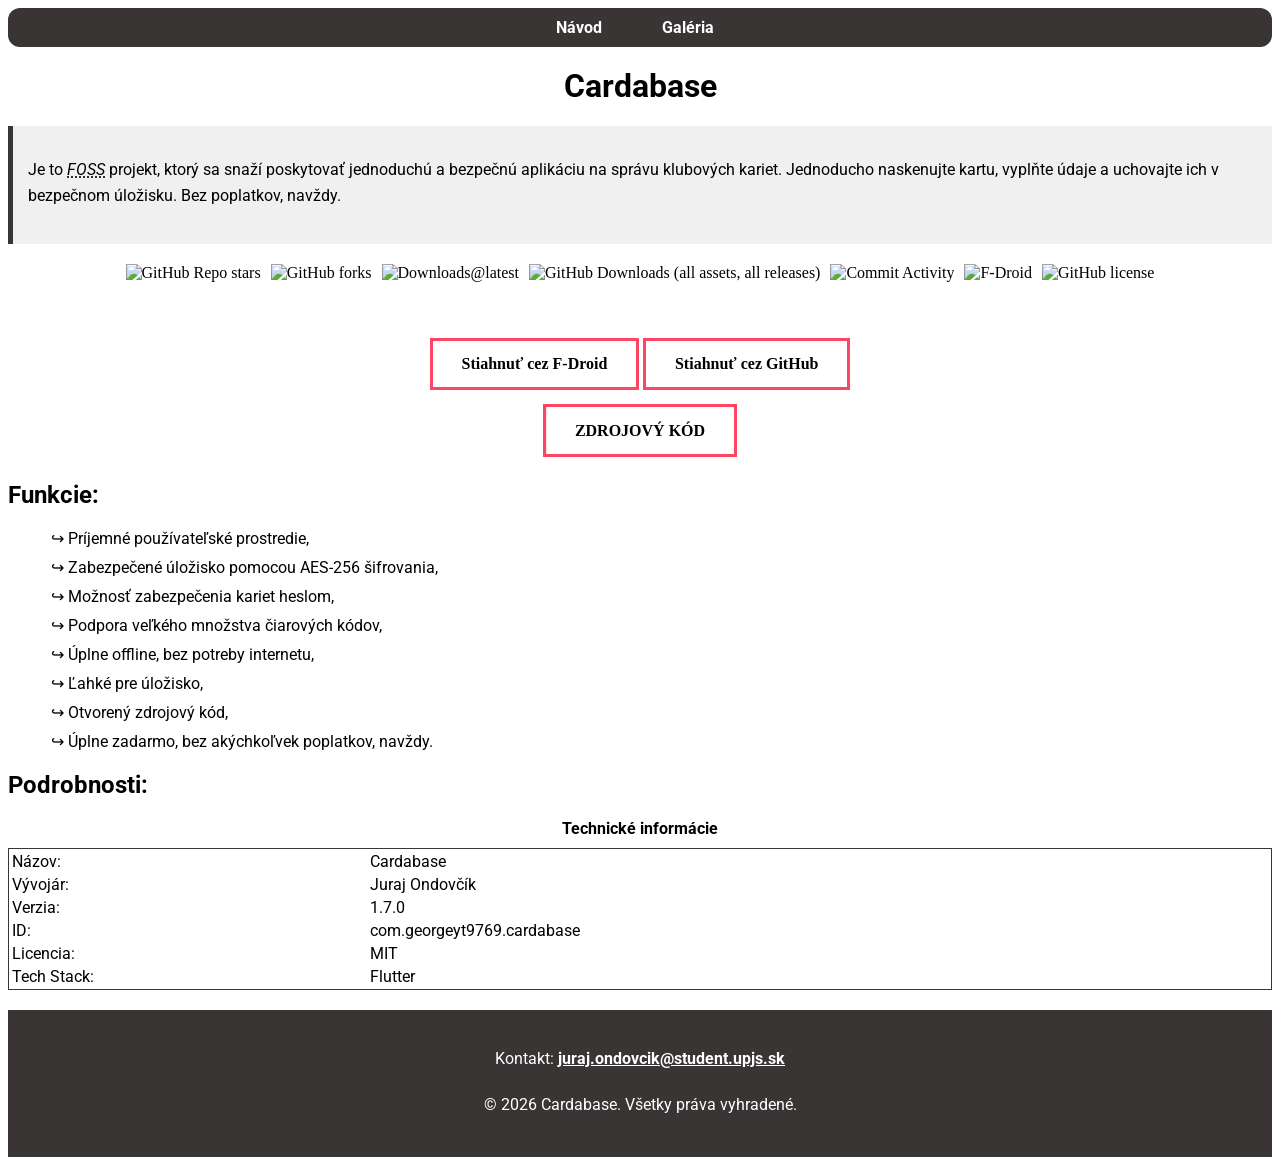
==== index.html @ 8eb95c7b "Add files via upload" ====
<!DOCTYPE html>
<html lang="sk" class="dark">
  <head>
    <meta charset="UTF-8">
    <meta name="viewport" content="width=device-width, initial-scale=1">
    <title>Cardabase</title>
    <meta name="author" content="Juraj Ondovčík">
    <link rel="stylesheet" href="style.css">
    <link rel="stylesheet" href="https://fonts.googleapis.com/css?family=Roboto">
  </head>
  <body>
    <header>
        <nav class="navbar">
            <div class="navbar_div">
                <a href="./manual/manual.html">Návod</a> <a href="./gallery/gallery.html">Galéria</a>
            </div>
        </nav>
    </header>
    <main>
        <h1>Cardabase</h1>
        <div class="definition_div">
            <p>Je to <dfn><abbr title="Free and open source software">FOSS</abbr></dfn> projekt, ktorý sa snaží poskytovať jednoduchú a bezpečnú aplikáciu na správu klubových kariet. Jednoducho naskenujte kartu, vyplňte údaje a uchovajte ich v bezpečnom úložisku. Bez poplatkov, navždy.</p>
        </div>
        <div class="gh_badges_div">
            <img alt="GitHub Repo stars" src="https://img.shields.io/github/stars/GeorgeYT9769/cardabase-app?style=for-the-badge&label=Stars">
            <img alt="GitHub forks" src="https://img.shields.io/github/forks/GeorgeYT9769/cardabase-app?style=for-the-badge&label=Forks">
            <img alt="Downloads@latest" src="https://img.shields.io/github/downloads/GeorgeYT9769/cardabase-app/latest/total?style=for-the-badge">
            <img alt="GitHub Downloads (all assets, all releases)" src="https://img.shields.io/github/downloads/GeorgeYT9769/cardabase-app/total?style=for-the-badge&label=All%20Downloads">
            <img alt="Commit Activity" src="https://img.shields.io/github/commit-activity/w/GeorgeYT9769/cardabase-app?style=for-the-badge">
            <img alt="F-Droid" src="https://img.shields.io/f-droid/v/com.georgeyt9769.cardabase?style=for-the-badge&label=F-Droid">
            <img alt="GitHub license" src="https://img.shields.io/github/license/GeorgeYT9769/cardabase-app?style=for-the-badge&label=License">
        </div>
        <br>
        <br>
        <div class="downloads">
            <span>
              <a href="https://f-droid.org/en/packages/com.georgeyt9769.cardabase/" target="_blank" class="btn">Stiahnuť cez F-Droid</a>
              <a href="https://github.com/GeorgeYT9769/cardabase-app/releases/latest" target="_blank" class="btn">Stiahnuť cez GitHub</a>            
            </span>
        </div>
        <div class="source_code">
            <span>
                <a href="https://github.com/GeorgeYT9769/cardabase-app" target="_blank" class="btn">ZDROJOVÝ KÓD</a>
            </span>
        </div>
        <section id="features">
            <h2>Funkcie:</h2>
            <ul>
                <li>Príjemné používateľské prostredie,</li>
                <li>Zabezpečené úložisko pomocou AES-256 šifrovania,</li>
                <li>Možnosť zabezpečenia kariet heslom,</li>
                <li>Podpora veľkého množstva čiarových kódov,</li>
                <li>Úplne offline, bez potreby internetu,</li>
                <li>Ľahké pre úložisko,</li>
                <li>Otvorený zdrojový kód,</li>
                <li>Úplne zadarmo, bez akýchkoľvek poplatkov, navždy.</li>
            </ul>
        </section>
        <section id="tech-info">
            <h2>Podrobnosti:</h2>
            <table>
                <caption>Technické informácie</caption>
                <tr>
                    <td>Názov:</td>
                    <td>Cardabase</td>
                </tr>
                <tr>
                    <td>Vývojár:</td>
                    <td>Juraj Ondovčík</td>
                </tr>
                <tr>
                    <td>Verzia:</td>
                    <td>1.7.0</td>
                </tr>
                <tr>
                    <td>ID:</td>
                    <td>com.georgeyt9769.cardabase</td>
                </tr>
                <tr>
                    <td>Licencia:</td>
                    <td>MIT</td>
                </tr>
                <tr>
                    <td>Tech Stack:</td>
                    <td>Flutter</td>
                </tr>
            </table>
        </section>
    </main>
    <footer>
        <p>Kontakt: <a href="mailto:juraj.ondovcik@student.upjs.sk">juraj.ondovcik@student.upjs.sk</a> </p>
        <p>© 2026 Cardabase. Všetky práva vyhradené.</p>
    </footer>
  </body>
</html>
---- style.css ----
.navbar {
    background-color: #3a3535;
    padding: 10px;
    backdrop-filter: blur(15px);
    border-radius: 12px;
    /*animation: anime 0.5s ease-in;*/
}

@keyframes anime {
    from {
        opacity: 0;
        transform: translateY(-40px);
    }
    to {
        opacity: 1;
        transform: translateY(0);
    }
}

.navbar a {
    color: white;
    text-decoration: none;
    margin-right: 10px;
    font-family: "Roboto", sans-serif;
    font-weight: bold;
}

.navbar a:hover {
    text-decoration: underline;
}

.navbar_div {
    display: flex;
    align-items: center;
    justify-content: center;
    gap: 50px;
}

h1 {
    font-family: "Roboto", sans-serif;
    text-align: center;
    margin-top: 20px;
}

h2 {
    font-family: "Roboto", sans-serif;
    margin-top: 20px;
}

p {
    font-family: "Roboto", sans-serif;
    line-height: 1.6;
    margin-bottom: 20px;
}

ul {
    font-family: "Roboto", sans-serif;
    margin-left: 20px;
    margin-bottom: 20px;
}

li {
    margin-bottom: 10px;
    font-family: "Roboto", sans-serif;
    list-style-type: "↪ ";
}

tr {
    font-family: "Roboto", sans-serif;
}

table {
    border: #3a3535 1px solid;
    width: 100%;
    margin-bottom: 20px;
}

th {
    background-color: #3a3535;
    color: white;
    padding: 10px;
    text-align: left;
    font-family: "Roboto", sans-serif;
}

caption {
    font-family: "Roboto", sans-serif;
    font-weight: bold;
    margin-bottom: 10px;
}

footer {
    text-align: center;
    padding: 20px;
    background-color: #3a3535;
    color: white;
    font-family: "Roboto", sans-serif;
}

footer a {
    color: white;
    text-decoration: underline;
    font-weight: bold;
    font-family: "Roboto", sans-serif;
}

.gh_badges_div {
    gap: 10px;
    margin-top: 20px;
    display: flex;
    flex-wrap: wrap;
    justify-content: center;
}

.definition_div {
    display: block;
    background-color: #f0f0f0;
    padding: 15px;
    border-left: 5px solid #3a3535;
    margin-bottom: 20px;
    font-family: "Roboto", sans-serif;
}

.downloads {
    text-align: center;
    margin-top: 20px;
}

.source_code {
    text-align: center;
    margin-top: 10px;
}

.btn {
 display: inline-block;
 padding: 0.9rem 1.8rem;
 font-size: 16px;
 font-weight: 700;
 color: rgb(0, 0, 0);
 border: 3px solid rgb(252, 70, 100);
 cursor: pointer;
 position: relative;
 background-color: transparent;
 text-decoration: none;
 overflow: hidden;
 z-index: 1;
 font-family: inherit;
}

.btn::before {
 content: "";
 position: absolute;
 left: 0;
 top: 0;
 width: 100%;
 height: 100%;
 background-color: rgb(252, 70, 100);
 transform: translateX(-100%);
 transition: all .3s;
 z-index: -1;
}

.btn:hover::before {
 transform: translateX(0);
}
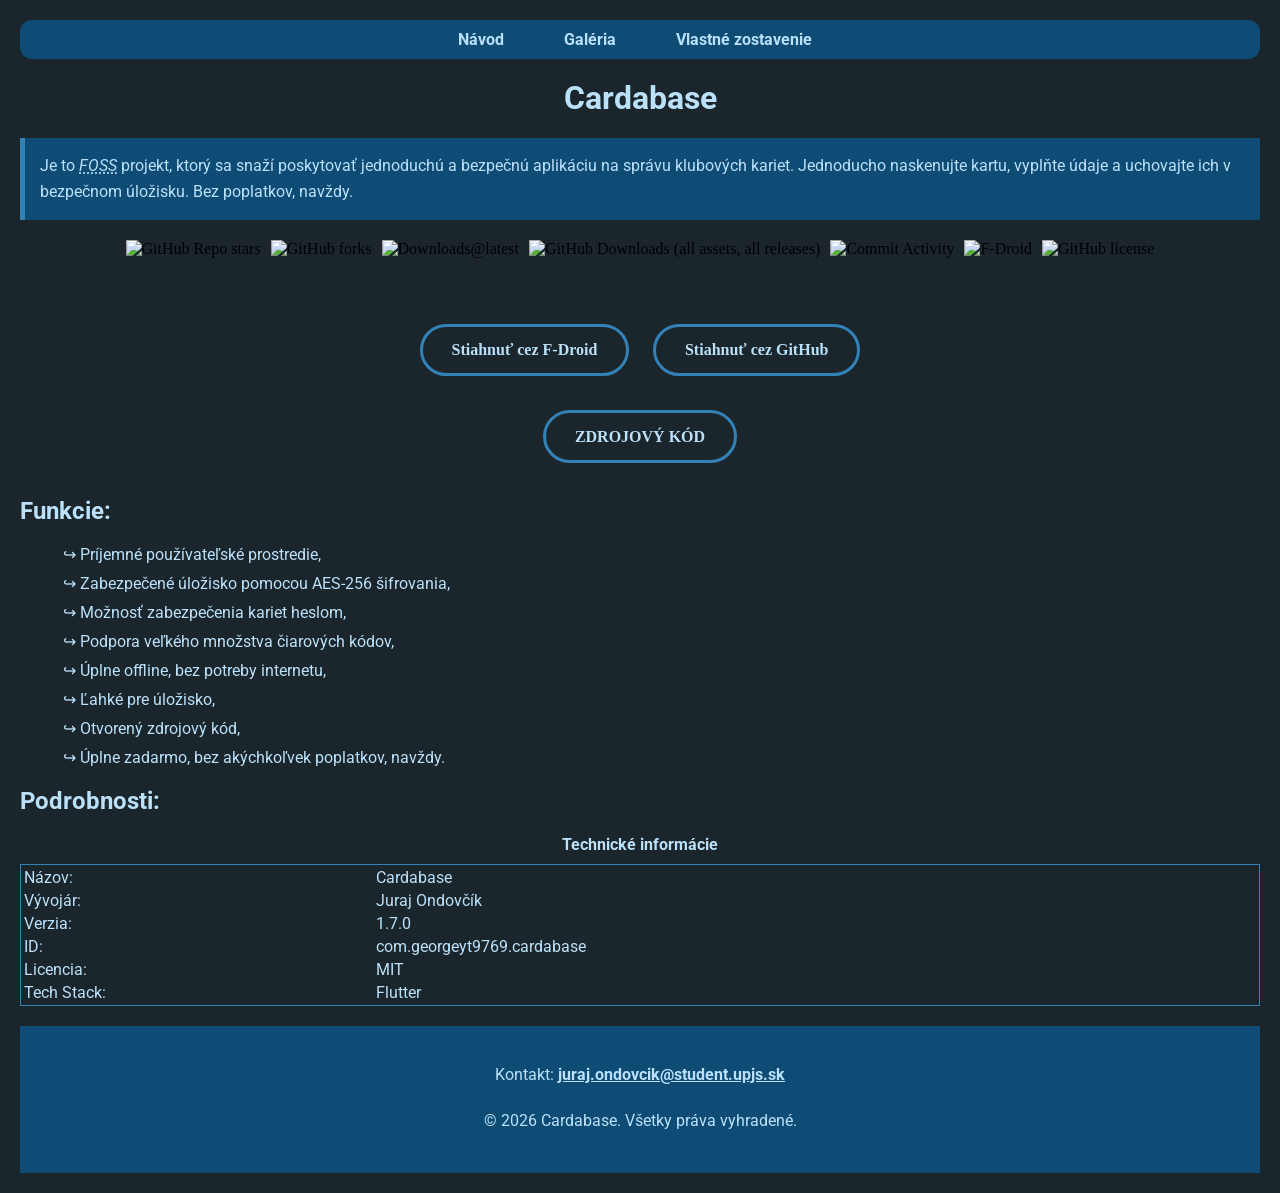
==== commit e2888bd8: "colors" ====
--- a/index.html
+++ b/index.html
@@ -12,7 +12,7 @@
     <header>
         <nav class="navbar">
             <div class="navbar_div">
-                <a href="./manual/manual.html">Návod</a> <a href="./gallery/gallery.html">Galéria</a>
+                <a href="./manual/manual.html">Návod</a> <a href="./gallery/gallery.html">Galéria</a> <a href="./self-build/self-build.html">Vlastné zostavenie</a>
             </div>
         </nav>
     </header>
@@ -33,10 +33,8 @@
         <br>
         <br>
         <div class="downloads">
-            <span>
-              <a href="https://f-droid.org/en/packages/com.georgeyt9769.cardabase/" target="_blank" class="btn">Stiahnuť cez F-Droid</a>
-              <a href="https://github.com/GeorgeYT9769/cardabase-app/releases/latest" target="_blank" class="btn">Stiahnuť cez GitHub</a>            
-            </span>
+            <a href="https://f-droid.org/en/packages/com.georgeyt9769.cardabase/" target="_blank" class="btn">Stiahnuť cez F-Droid</a>
+            <a href="https://github.com/GeorgeYT9769/cardabase-app/releases/latest" target="_blank" class="btn">Stiahnuť cez GitHub</a>            
         </div>
         <div class="source_code">
             <span>
--- a/style.css
+++ b/style.css
@@ -1,5 +1,16 @@
+/*
+    surface: 1B262C, //background
+    primary: 0F4C75, //shades
+    secondary: 3282B8, //buttons
+    tertiary: BBE1FA, //text
+*/
+body {
+    background-color: #1B262C;
+    margin: 20px;
+}
+
 .navbar {
-    background-color: #3a3535;
+    background-color: #0F4C75;
     padding: 10px;
     backdrop-filter: blur(15px);
     border-radius: 12px;
@@ -18,7 +29,7 @@
 }
 
 .navbar a {
-    color: white;
+    color: #BBE1FA;
     text-decoration: none;
     margin-right: 10px;
     font-family: "Roboto", sans-serif;
@@ -40,17 +51,20 @@
     font-family: "Roboto", sans-serif;
     text-align: center;
     margin-top: 20px;
+    color: #BBE1FA;
 }
 
 h2 {
     font-family: "Roboto", sans-serif;
     margin-top: 20px;
+    color: #BBE1FA;
 }
 
 p {
     font-family: "Roboto", sans-serif;
     line-height: 1.6;
     margin-bottom: 20px;
+    color: #BBE1FA;
 }
 
 ul {
@@ -62,22 +76,24 @@
 li {
     margin-bottom: 10px;
     font-family: "Roboto", sans-serif;
+    color: #BBE1FA;
     list-style-type: "↪ ";
 }
 
 tr {
     font-family: "Roboto", sans-serif;
+    color: #BBE1FA;
 }
 
 table {
-    border: #3a3535 1px solid;
+    border: #3282B8 1px solid;
     width: 100%;
     margin-bottom: 20px;
 }
 
 th {
-    background-color: #3a3535;
-    color: white;
+    background-color: #3282B8;
+    color: #BBE1FA;
     padding: 10px;
     text-align: left;
     font-family: "Roboto", sans-serif;
@@ -87,18 +103,18 @@
     font-family: "Roboto", sans-serif;
     font-weight: bold;
     margin-bottom: 10px;
+    color: #BBE1FA;
 }
 
 footer {
     text-align: center;
     padding: 20px;
-    background-color: #3a3535;
-    color: white;
+    background-color: #0F4C75;
     font-family: "Roboto", sans-serif;
 }
 
 footer a {
-    color: white;
+    color: #BBE1FA;
     text-decoration: underline;
     font-weight: bold;
     font-family: "Roboto", sans-serif;
@@ -114,11 +130,16 @@
 
 .definition_div {
     display: block;
-    background-color: #f0f0f0;
+    background-color: #0F4C75;
     padding: 15px;
-    border-left: 5px solid #3a3535;
+    border-left: 5px solid #3282B8;
     margin-bottom: 20px;
     font-family: "Roboto", sans-serif;
+}
+
+.definition_div p {
+    margin: 0;
+    color: #BBE1FA;
 }
 
 .downloads {
@@ -136,8 +157,10 @@
  padding: 0.9rem 1.8rem;
  font-size: 16px;
  font-weight: 700;
- color: rgb(0, 0, 0);
- border: 3px solid rgb(252, 70, 100);
+ color: #BBE1FA;
+ border: 3px solid #3282B8;
+ border-radius: 50px;
+ margin: 10px;
  cursor: pointer;
  position: relative;
  background-color: transparent;
@@ -154,7 +177,7 @@
  top: 0;
  width: 100%;
  height: 100%;
- background-color: rgb(252, 70, 100);
+ background-color: #3282B8;
  transform: translateX(-100%);
  transition: all .3s;
  z-index: -1;
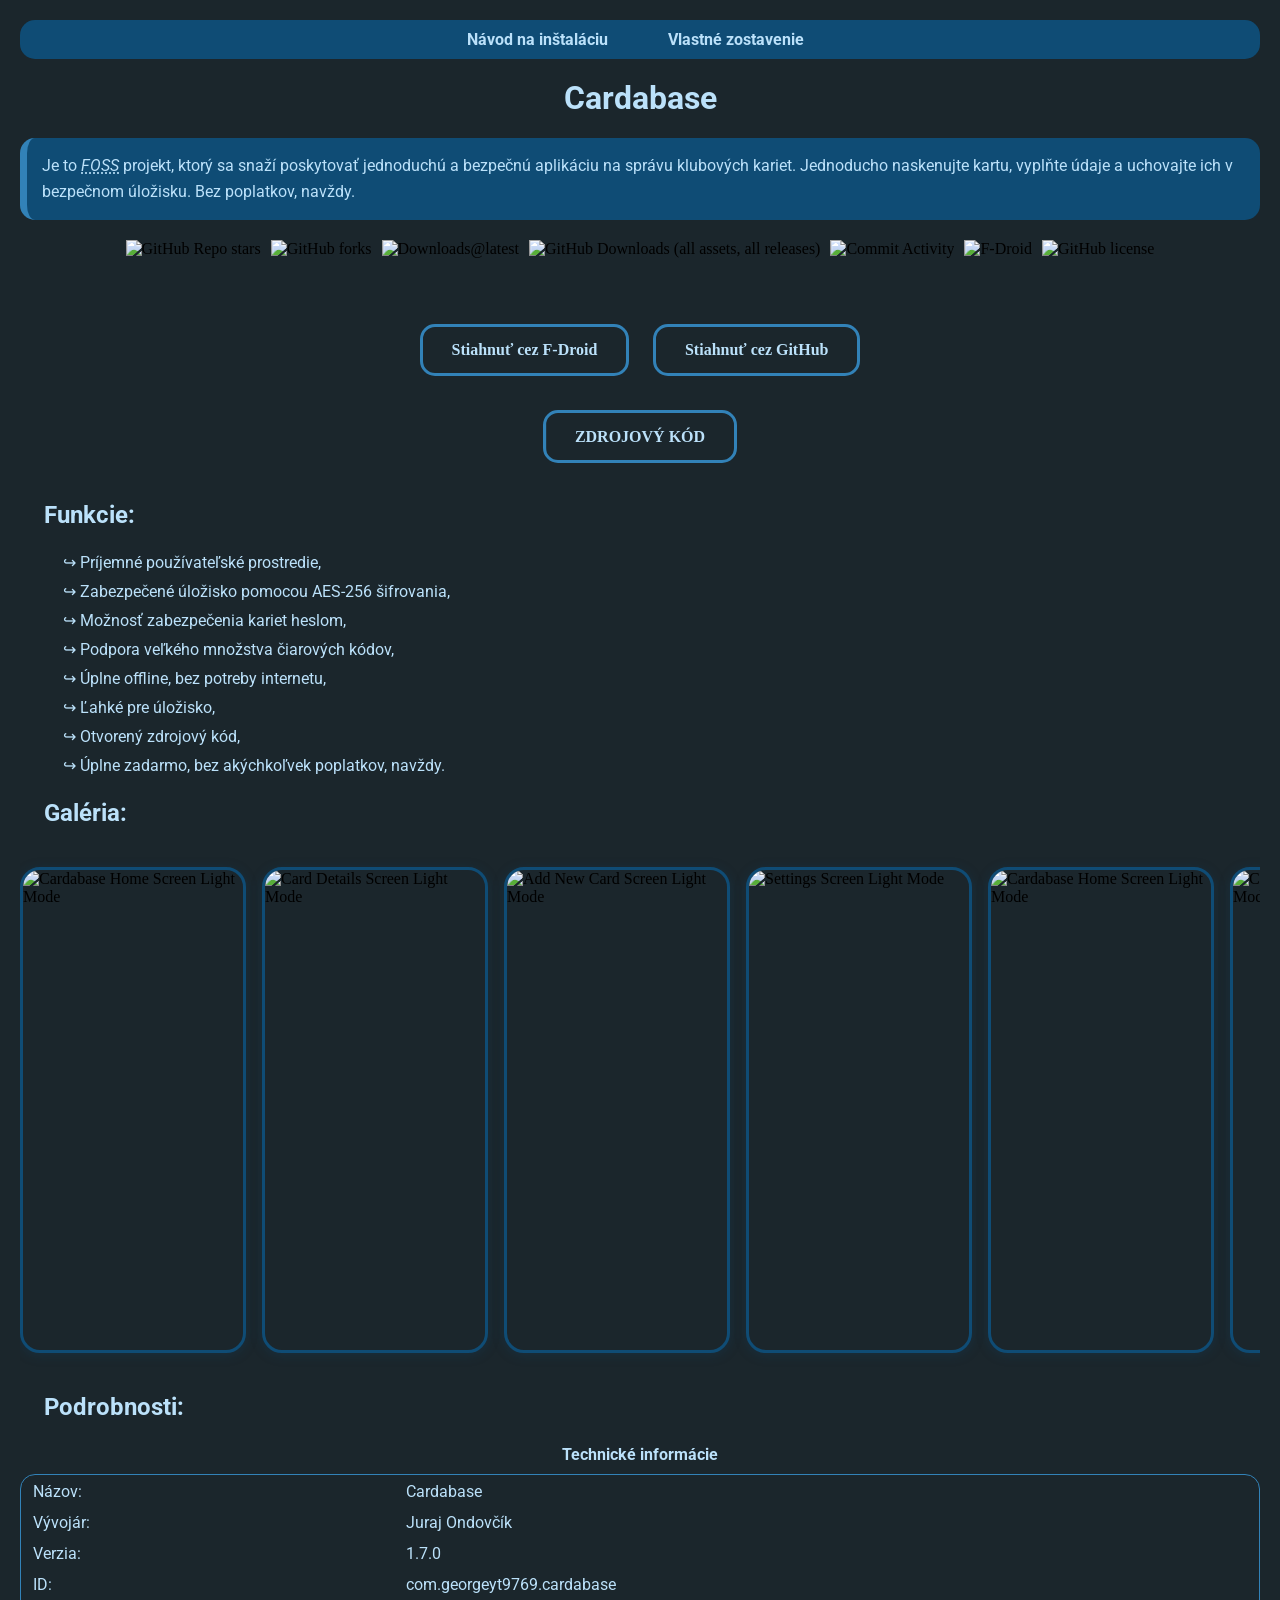
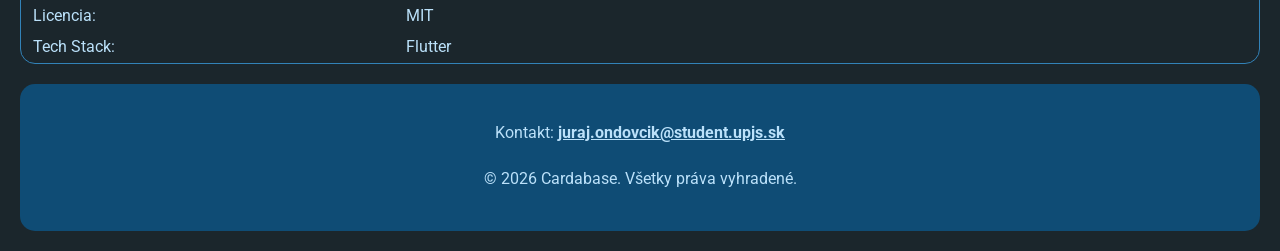
==== commit cab199fd: "more colors" ====
--- a/index.html
+++ b/index.html
@@ -5,14 +5,16 @@
     <meta name="viewport" content="width=device-width, initial-scale=1">
     <title>Cardabase</title>
     <meta name="author" content="Juraj Ondovčík">
+    <meta name="theme-color" content="#1B262C">
     <link rel="stylesheet" href="style.css">
     <link rel="stylesheet" href="https://fonts.googleapis.com/css?family=Roboto">
+    <link rel="icon" type="image/x-icon" href="icon.ico">
   </head>
   <body>
     <header>
         <nav class="navbar">
             <div class="navbar_div">
-                <a href="./manual/manual.html">Návod</a> <a href="./gallery/gallery.html">Galéria</a> <a href="./self-build/self-build.html">Vlastné zostavenie</a>
+                <a href="./manual/manual.html">Návod na inštaláciu</a> <a href="./self-build/self-build.html">Vlastné zostavenie</a>
             </div>
         </nav>
     </header>
@@ -44,15 +46,30 @@
         <section id="features">
             <h2>Funkcie:</h2>
             <ul>
-                <li>Príjemné používateľské prostredie,</li>
-                <li>Zabezpečené úložisko pomocou AES-256 šifrovania,</li>
-                <li>Možnosť zabezpečenia kariet heslom,</li>
-                <li>Podpora veľkého množstva čiarových kódov,</li>
-                <li>Úplne offline, bez potreby internetu,</li>
-                <li>Ľahké pre úložisko,</li>
-                <li>Otvorený zdrojový kód,</li>
-                <li>Úplne zadarmo, bez akýchkoľvek poplatkov, navždy.</li>
+                <div id="features_list">
+                    <li>Príjemné používateľské prostredie,</li>
+                    <li>Zabezpečené úložisko pomocou AES-256 šifrovania,</li>
+                    <li>Možnosť zabezpečenia kariet heslom,</li>
+                    <li>Podpora veľkého množstva čiarových kódov,</li>
+                    <li>Úplne offline, bez potreby internetu,</li>
+                    <li>Ľahké pre úložisko,</li>
+                    <li>Otvorený zdrojový kód,</li>
+                    <li>Úplne zadarmo, bez akýchkoľvek poplatkov, navždy.</li>
+                </div>
             </ul>
+        </section>
+        <section id="gallery">
+            <h2>Galéria:</h2>
+            <div class="screenshot-container">
+                <img class="screenshot" src="https://raw.githubusercontent.com/GeorgeYT9769/cardabase-app/main/fastlane/metadata/android/en-US/images/phoneScreenshots/1.png" alt="Cardabase Home Screen Light Mode">
+                <img class="screenshot" src="https://raw.githubusercontent.com/GeorgeYT9769/cardabase-app/main/fastlane/metadata/android/en-US/images/phoneScreenshots/2.png" alt="Card Details Screen Light Mode">
+                <img class="screenshot" src="https://raw.githubusercontent.com/GeorgeYT9769/cardabase-app/main/fastlane/metadata/android/en-US/images/phoneScreenshots/3.png" alt="Add New Card Screen Light Mode">
+                <img class="screenshot" src="https://raw.githubusercontent.com/GeorgeYT9769/cardabase-app/main/fastlane/metadata/android/en-US/images/phoneScreenshots/4.png" alt="Settings Screen Light Mode">
+                <img class="screenshot" src="https://raw.githubusercontent.com/GeorgeYT9769/cardabase-app/main/fastlane/metadata/android/en-US/images/phoneScreenshots/5.png" alt="Cardabase Home Screen Light Mode">
+                <img class="screenshot" src="https://raw.githubusercontent.com/GeorgeYT9769/cardabase-app/main/fastlane/metadata/android/en-US/images/phoneScreenshots/6.png" alt="Card Details Screen Light Mode">
+                <img class="screenshot" src="https://raw.githubusercontent.com/GeorgeYT9769/cardabase-app/main/fastlane/metadata/android/en-US/images/phoneScreenshots/7.png" alt="Add New Card Screen Light Mode">
+                <img class="screenshot" src="https://raw.githubusercontent.com/GeorgeYT9769/cardabase-app/main/fastlane/metadata/android/en-US/images/phoneScreenshots/8.png" alt="Settings Screen Light Mode">
+            </div>
         </section>
         <section id="tech-info">
             <h2>Podrobnosti:</h2>
--- a/style.css
+++ b/style.css
@@ -1,19 +1,37 @@
-/*
-    surface: 1B262C, //background
-    primary: 0F4C75, //shades
-    secondary: 3282B8, //buttons
-    tertiary: BBE1FA, //text
-*/
+@media print {
+    body {
+        background-color: white;
+        color: black;
+    }
+    
+    .navbar, footer {
+        display: none;
+    }
+
+    table {
+      border: hidden !important;  
+    }
+}
+
+
+:root {
+    --surface: #1B262C;
+    --primary: #0F4C75;
+    --secondary: #3282B8;
+    --tertiary: #BBE1FA;
+    scrollbar-color: var(--secondary) var(--surface);
+}    
+
 body {
-    background-color: #1B262C;
+    background-color: var(--surface);
     margin: 20px;
 }
 
 .navbar {
-    background-color: #0F4C75;
+    background-color: var(--primary);
     padding: 10px;
     backdrop-filter: blur(15px);
-    border-radius: 12px;
+    border-radius: 15px;
     /*animation: anime 0.5s ease-in;*/
 }
 
@@ -29,7 +47,7 @@
 }
 
 .navbar a {
-    color: #BBE1FA;
+    color: var(--tertiary);
     text-decoration: none;
     margin-right: 10px;
     font-family: "Roboto", sans-serif;
@@ -51,20 +69,21 @@
     font-family: "Roboto", sans-serif;
     text-align: center;
     margin-top: 20px;
-    color: #BBE1FA;
+    color: var(--tertiary);
 }
 
 h2 {
     font-family: "Roboto", sans-serif;
     margin-top: 20px;
-    color: #BBE1FA;
+    color: var(--tertiary);
+    margin: 24px;
 }
 
 p {
     font-family: "Roboto", sans-serif;
     line-height: 1.6;
     margin-bottom: 20px;
-    color: #BBE1FA;
+    color: var(--tertiary);
 }
 
 ul {
@@ -76,24 +95,31 @@
 li {
     margin-bottom: 10px;
     font-family: "Roboto", sans-serif;
-    color: #BBE1FA;
+    color: var(--tertiary);
     list-style-type: "↪ ";
 }
 
 tr {
     font-family: "Roboto", sans-serif;
-    color: #BBE1FA;
-}
+    color: var(--tertiary);
+}
+
+td {
+    padding: 5px;
+    padding-left: 10px;
+}
+
 
 table {
-    border: #3282B8 1px solid;
+    border: var(--secondary) 1px solid;
     width: 100%;
     margin-bottom: 20px;
+    border-radius: 15px;
 }
 
 th {
-    background-color: #3282B8;
-    color: #BBE1FA;
+    background-color: var(--secondary);
+    color: var(--tertiary);
     padding: 10px;
     text-align: left;
     font-family: "Roboto", sans-serif;
@@ -103,18 +129,19 @@
     font-family: "Roboto", sans-serif;
     font-weight: bold;
     margin-bottom: 10px;
-    color: #BBE1FA;
+    color: var(--tertiary);
 }
 
 footer {
     text-align: center;
     padding: 20px;
-    background-color: #0F4C75;
-    font-family: "Roboto", sans-serif;
+    background-color: var(--primary);
+    font-family: "Roboto", sans-serif;
+    border-radius: 15px;
 }
 
 footer a {
-    color: #BBE1FA;
+    color: var(--tertiary);
     text-decoration: underline;
     font-weight: bold;
     font-family: "Roboto", sans-serif;
@@ -130,16 +157,17 @@
 
 .definition_div {
     display: block;
-    background-color: #0F4C75;
+    background-color: var(--primary);
     padding: 15px;
-    border-left: 5px solid #3282B8;
+    border-left: 7px solid var(--secondary);
+    border-radius: 15px;
     margin-bottom: 20px;
     font-family: "Roboto", sans-serif;
 }
 
 .definition_div p {
     margin: 0;
-    color: #BBE1FA;
+    color: var(--tertiary);
 }
 
 .downloads {
@@ -157,9 +185,9 @@
  padding: 0.9rem 1.8rem;
  font-size: 16px;
  font-weight: 700;
- color: #BBE1FA;
- border: 3px solid #3282B8;
- border-radius: 50px;
+ color: var(--tertiary);
+ border: 3px solid var(--secondary);
+ border-radius: 15px;
  margin: 10px;
  cursor: pointer;
  position: relative;
@@ -177,7 +205,7 @@
  top: 0;
  width: 100%;
  height: 100%;
- background-color: #3282B8;
+ background-color: var(--secondary);
  transform: translateX(-100%);
  transition: all .3s;
  z-index: -1;
@@ -185,4 +213,41 @@
 
 .btn:hover::before {
  transform: translateX(0);
+}
+
+.screenshot-container {
+    display: flex;
+    flex-direction: row;
+    gap: 16px;
+    overflow-x: auto;
+    padding: 16px 0;
+    scroll-snap-type: x mandatory;
+    scrollbar-width: thin;
+    scrollbar-color: var(--secondary) var(--surface);
+}
+
+.screenshot-container::-webkit-scrollbar {
+    height: 8px;
+}
+.screenshot-container::-webkit-scrollbar-thumb {
+    background: var(--secondary);
+    border-radius: 15px;
+    border: 2px solid var(--primary);
+}
+
+.screenshot {
+    flex: 0 0 auto;
+    width: 220px;
+    height: 480px;
+    object-fit: cover;
+    border-radius: 20px;
+    box-shadow: 0 2px 12px rgba(15,76,117,0.25);
+    border: 3px solid var(--primary);
+    scroll-snap-align: start;
+    background: var(--surface);
+}
+
+.screenshot:hover {
+    transform: scale(1.01);
+    transition: transform 0.3s ease;
 }
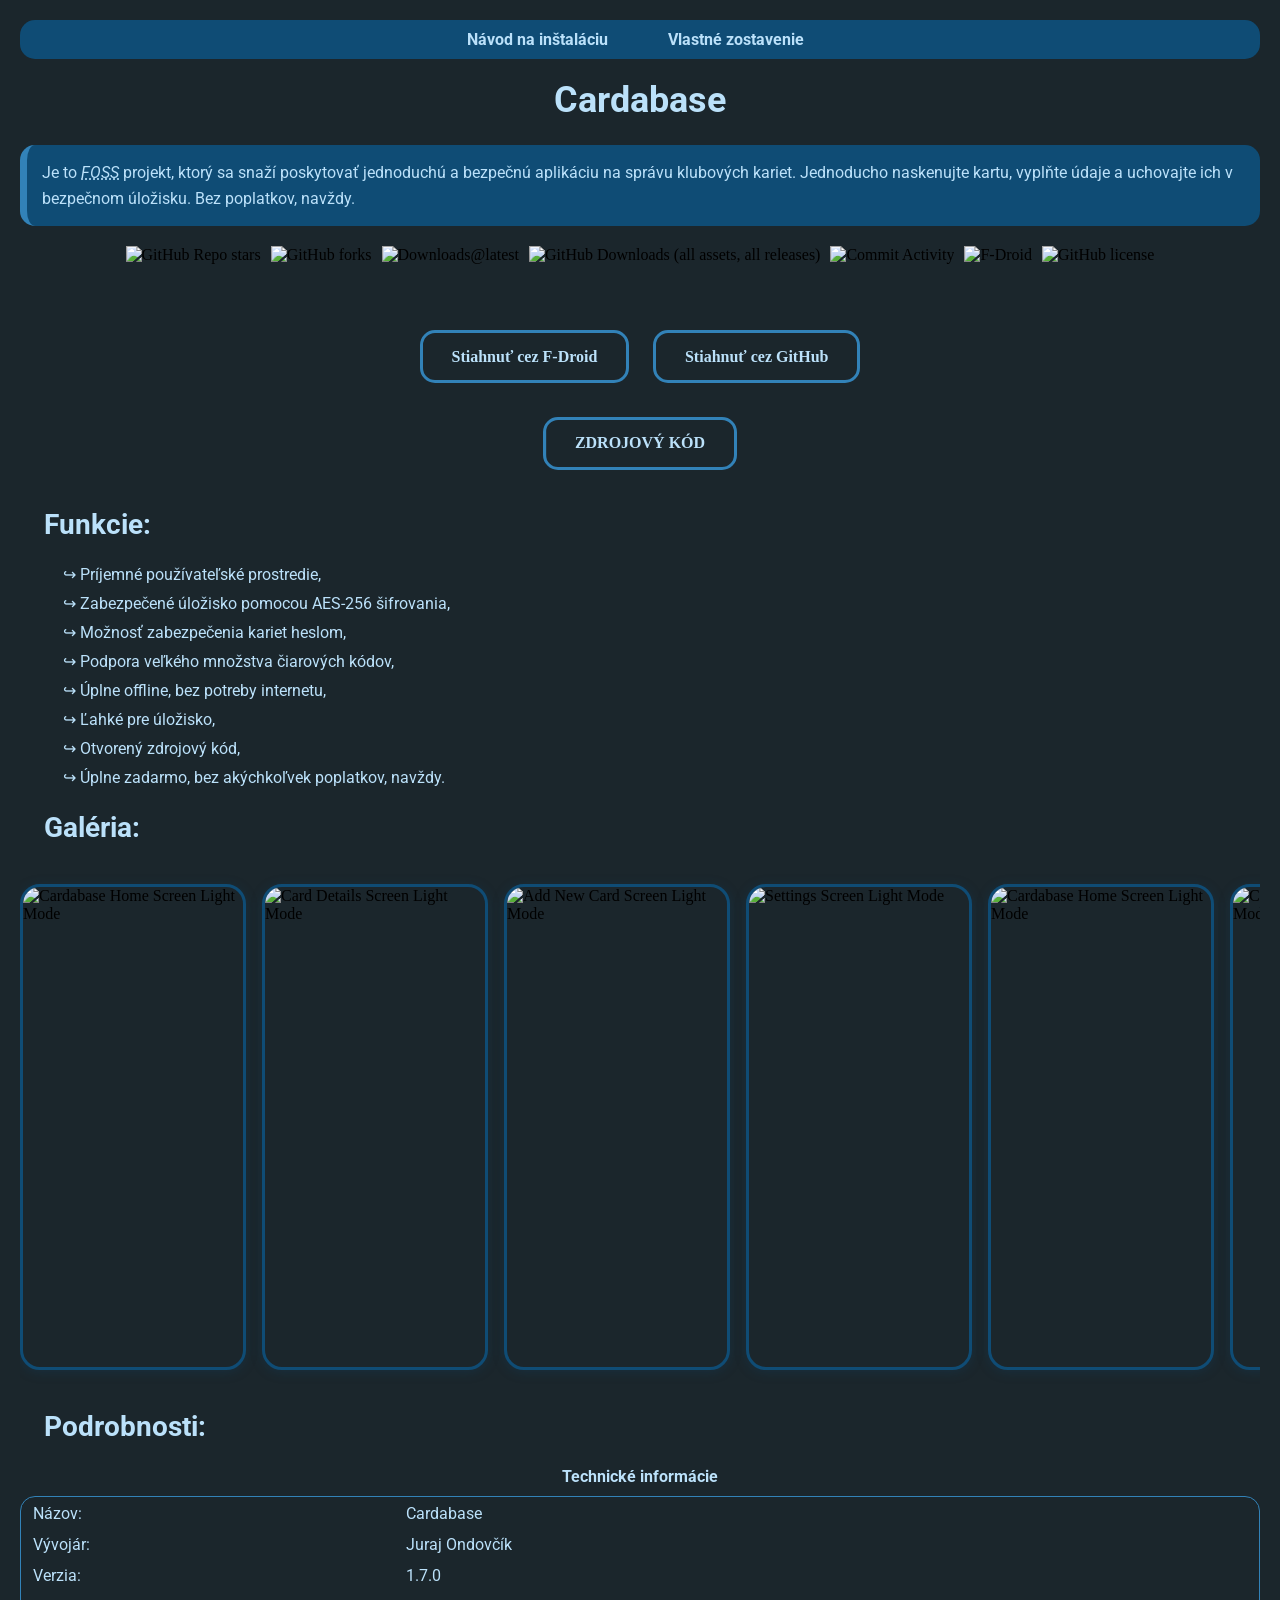
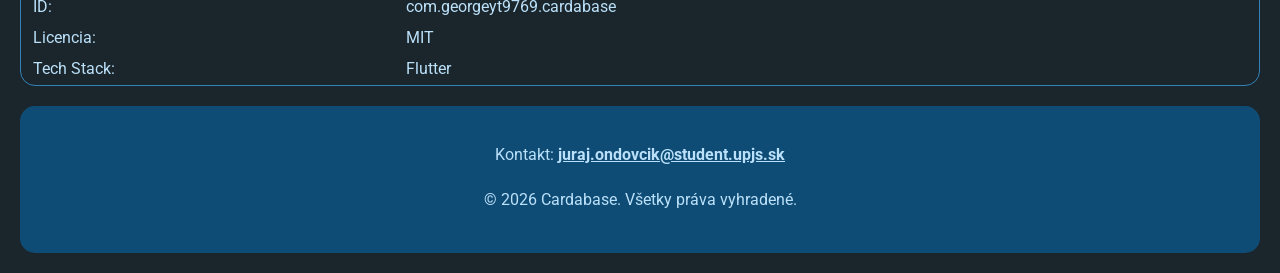
==== commit 7cfe2947: "QOL chnages" ====
--- a/index.html
+++ b/index.html
@@ -46,16 +46,14 @@
         <section id="features">
             <h2>Funkcie:</h2>
             <ul>
-                <div id="features_list">
-                    <li>Príjemné používateľské prostredie,</li>
-                    <li>Zabezpečené úložisko pomocou AES-256 šifrovania,</li>
-                    <li>Možnosť zabezpečenia kariet heslom,</li>
-                    <li>Podpora veľkého množstva čiarových kódov,</li>
-                    <li>Úplne offline, bez potreby internetu,</li>
-                    <li>Ľahké pre úložisko,</li>
-                    <li>Otvorený zdrojový kód,</li>
-                    <li>Úplne zadarmo, bez akýchkoľvek poplatkov, navždy.</li>
-                </div>
+                <li>Príjemné používateľské prostredie,</li>
+                <li>Zabezpečené úložisko pomocou AES-256 šifrovania,</li>
+                <li>Možnosť zabezpečenia kariet heslom,</li>
+                <li>Podpora veľkého množstva čiarových kódov,</li>
+                <li>Úplne offline, bez potreby internetu,</li>
+                <li>Ľahké pre úložisko,</li>
+                <li>Otvorený zdrojový kód,</li>
+                <li>Úplne zadarmo, bez akýchkoľvek poplatkov, navždy.</li>
             </ul>
         </section>
         <section id="gallery">
--- a/style.css
+++ b/style.css
@@ -6,6 +6,11 @@
     
     .navbar, footer {
         display: none;
+    }
+
+    h1, h2 {
+        color: black;
+        font-family: "Roboto", sans-serif;
     }
 
     table {
@@ -32,7 +37,7 @@
     padding: 10px;
     backdrop-filter: blur(15px);
     border-radius: 15px;
-    /*animation: anime 0.5s ease-in;*/
+    animation: anime 0.5s ease-in;
 }
 
 @keyframes anime {
@@ -66,17 +71,19 @@
 }
 
 h1 {
-    font-family: "Roboto", sans-serif;
-    text-align: center;
-    margin-top: 20px;
-    color: var(--tertiary);
+    font-family: "Roboto", serif;
+    text-align: center;
+    margin-top: 20px;
+    color: var(--tertiary);
+    font-size: 36px;
 }
 
 h2 {
-    font-family: "Roboto", sans-serif;
+    font-family: "Roboto", serif;
     margin-top: 20px;
     color: var(--tertiary);
     margin: 24px;
+    font-size: 28px;
 }
 
 p {
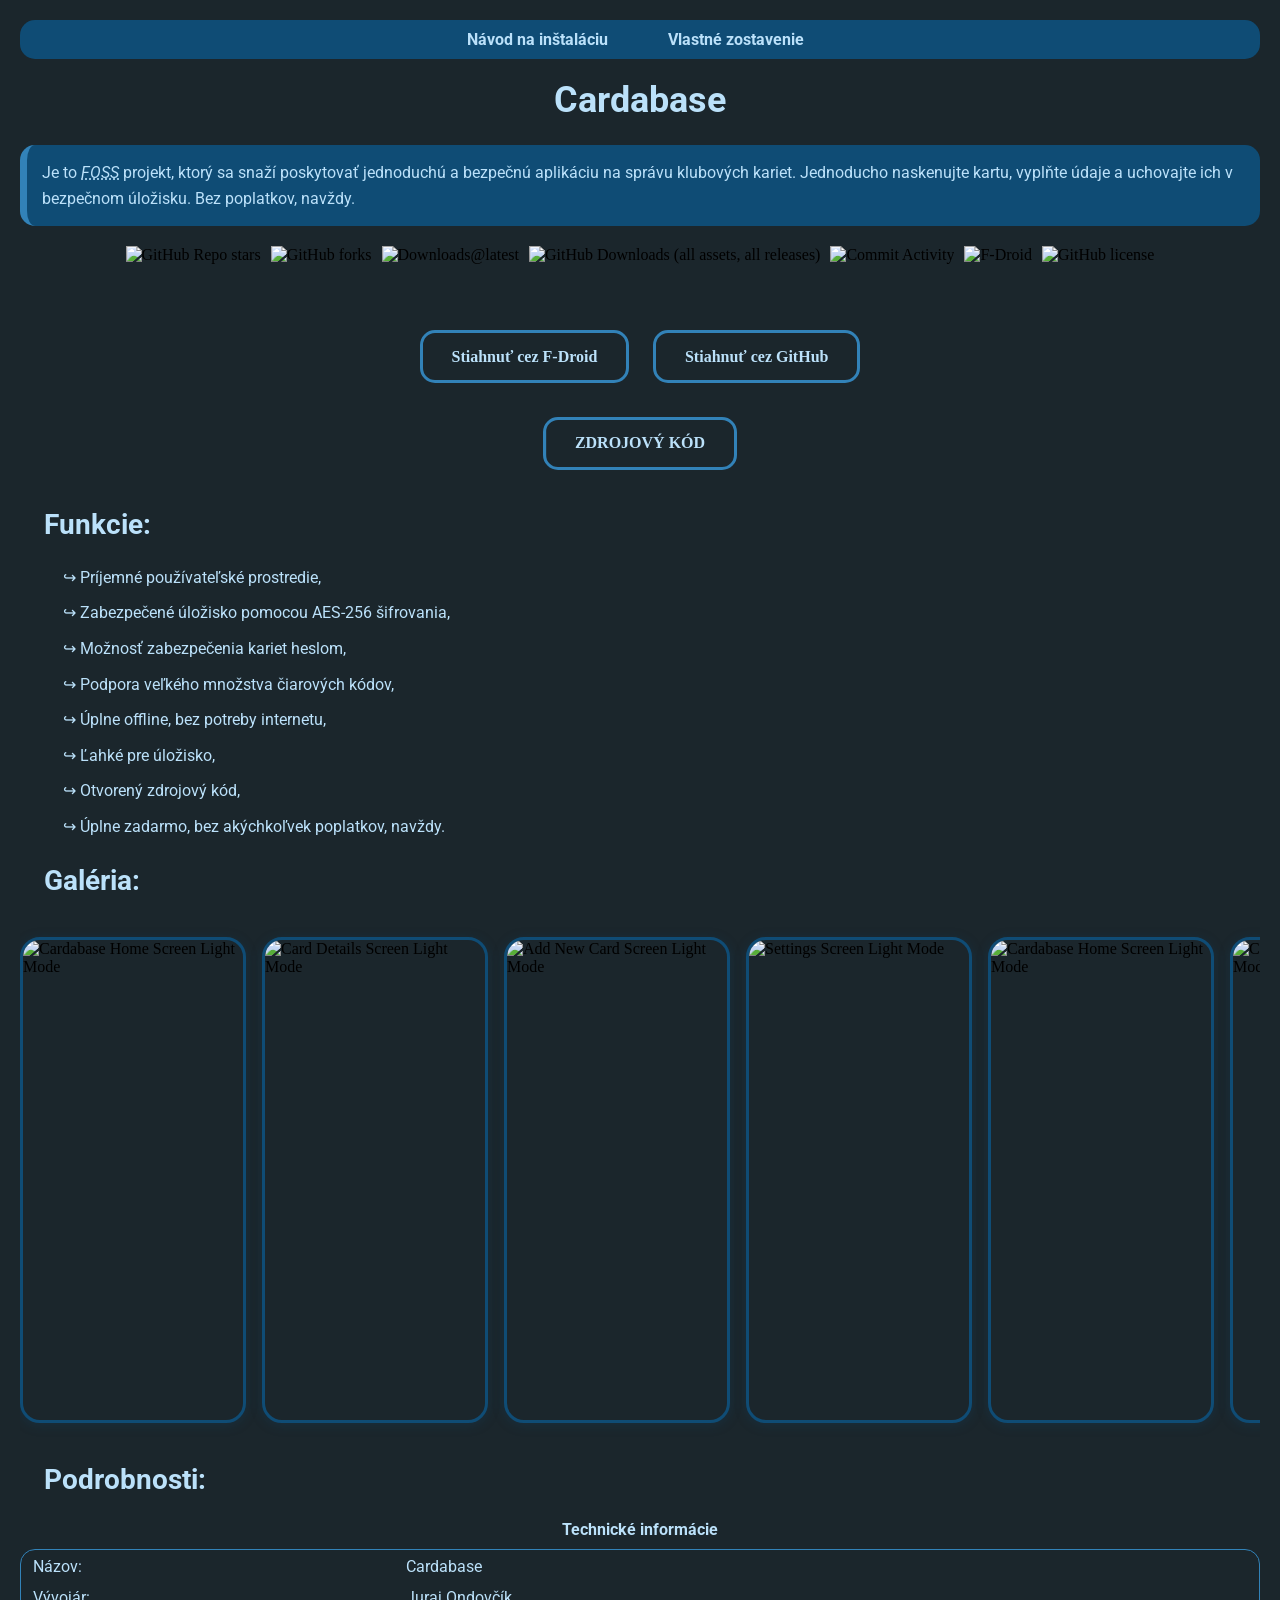
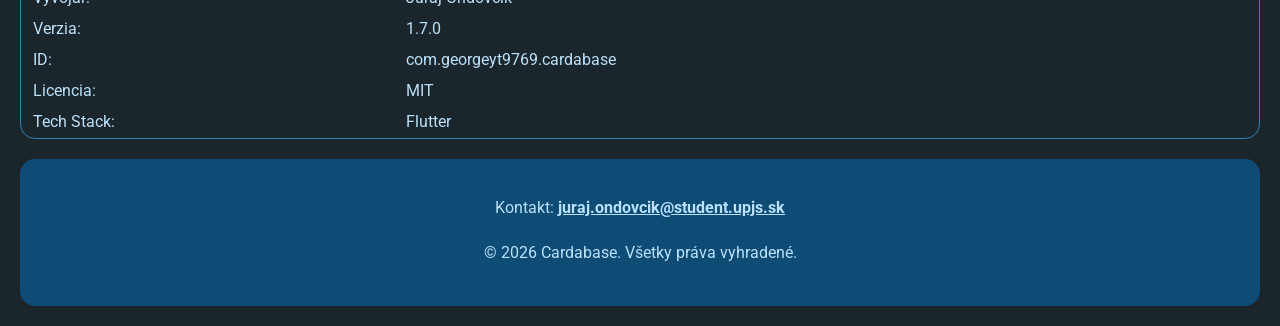
==== commit 0f3e5644: "refactor" ====
--- a/index.html
+++ b/index.html
@@ -6,7 +6,7 @@
     <title>Cardabase</title>
     <meta name="author" content="Juraj Ondovčík">
     <meta name="theme-color" content="#1B262C">
-    <link rel="stylesheet" href="style.css">
+    <link rel="stylesheet" href="styly.css">
     <link rel="stylesheet" href="https://fonts.googleapis.com/css?family=Roboto">
     <link rel="icon" type="image/x-icon" href="icon.ico">
   </head>
--- a/styly.css
+++ b/styly.css
@@ -0,0 +1,367 @@
+@media print {
+    body {
+        background-color: white;
+        color: black;
+    }
+    
+    .navbar, footer {
+        display: none;
+    }
+
+    h1, h2 {
+        color: black;
+        font-family: "Roboto", sans-serif;
+    }
+
+    table {
+      border: hidden !important;  
+    }
+
+    .code, code {
+        background-color: white !important;
+        color: black !important;
+        border: none !important;
+        border-radius: 0 !important;
+        box-shadow: none !important;
+    }
+
+    ::details-content {
+        content-visibility: visible;
+        height: auto !important;
+    }
+
+    .summary {
+        background-color: white;
+        color: black;
+    }
+}
+
+
+:root {
+    --surface: #1B262C;
+    --primary: #0F4C75;
+    --secondary: #3282B8;
+    --tertiary: #BBE1FA;
+    scrollbar-color: var(--secondary) var(--surface);
+}    
+
+body {
+    background-color: var(--surface);
+    margin: 20px;
+}
+
+.navbar {
+    background-color: var(--primary);
+    padding: 10px;
+    backdrop-filter: blur(15px);
+    border-radius: 15px;
+    animation: anime 0.5s ease-in;
+}
+
+@keyframes anime {
+    from {
+        opacity: 0;
+        transform: translateY(-40px);
+    }
+    to {
+        opacity: 1;
+        transform: translateY(0);
+    }
+}
+
+.navbar a {
+    color: var(--tertiary);
+    text-decoration: none;
+    margin-right: 10px;
+    font-family: "Roboto", sans-serif;
+    font-weight: bold;
+}
+
+.navbar a:hover {
+    text-decoration: underline;
+}
+
+.navbar_div {
+    display: flex;
+    align-items: center;
+    justify-content: center;
+    gap: 50px;
+}
+
+h1 {
+    font-family: "Roboto", serif;
+    text-align: center;
+    margin-top: 20px;
+    color: var(--tertiary);
+    font-size: 36px;
+}
+
+h2 {
+    font-family: "Roboto", serif;
+    margin-top: 20px;
+    color: var(--tertiary);
+    margin: 24px;
+    font-size: 28px;
+}
+
+p {
+    font-family: "Roboto", sans-serif;
+    line-height: 1.6;
+    margin-bottom: 20px;
+    color: var(--tertiary);
+}
+
+ul {
+    font-family: "Roboto", sans-serif;
+    margin-left: 20px;
+    margin-bottom: 20px;
+}
+
+li {
+    margin-bottom: 10px;
+    font-family: "Roboto", sans-serif;
+    color: var(--tertiary);
+    list-style-type: "↪ ";
+    line-height: 1.6;
+}
+
+tr {
+    font-family: "Roboto", sans-serif;
+    color: var(--tertiary);
+}
+
+td {
+    padding: 5px;
+    padding-left: 10px;
+}
+
+
+table {
+    border: var(--secondary) 1px solid;
+    width: 100%;
+    margin-bottom: 20px;
+    border-radius: 15px;
+}
+
+th {
+    background-color: var(--secondary);
+    color: var(--tertiary);
+    padding: 10px;
+    text-align: left;
+    font-family: "Roboto", sans-serif;
+}
+
+caption {
+    font-family: "Roboto", sans-serif;
+    font-weight: bold;
+    margin-bottom: 10px;
+    color: var(--tertiary);
+}
+
+footer {
+    text-align: center;
+    padding: 20px;
+    background-color: var(--primary);
+    font-family: "Roboto", sans-serif;
+    border-radius: 15px;
+}
+
+footer a {
+    color: var(--tertiary);
+    text-decoration: underline;
+    font-weight: bold;
+    font-family: "Roboto", sans-serif;
+}
+
+.gh_badges_div {
+    gap: 10px;
+    margin-top: 20px;
+    display: flex;
+    flex-wrap: wrap;
+    justify-content: center;
+}
+
+.definition_div {
+    display: block;
+    background-color: var(--primary);
+    padding: 15px;
+    border-left: 7px solid var(--secondary);
+    border-radius: 15px;
+    margin-bottom: 20px;
+    font-family: "Roboto", sans-serif;
+}
+
+.definition_div p {
+    margin: 0;
+    color: var(--tertiary);
+}
+
+.downloads {
+    text-align: center;
+    margin-top: 20px;
+}
+
+.source_code {
+    text-align: center;
+    margin-top: 10px;
+}
+
+.btn {
+    display: inline-block;
+    padding: 0.9rem 1.8rem;
+    font-size: 16px;
+    font-weight: 700;
+    color: var(--tertiary);
+    border: 3px solid var(--secondary);
+    border-radius: 15px;
+    margin: 10px;
+    cursor: pointer;
+    position: relative;
+    background-color: transparent;
+    text-decoration: none;
+    overflow: hidden;
+    z-index: 1;
+    font-family: inherit;
+}
+
+.btn::before {
+    content: "";
+    position: absolute;
+    left: 0;
+    top: 0;
+    width: 100%;
+    height: 100%;
+    background-color: var(--secondary);
+    transform: translateX(-100%);
+    transition: all .3s;
+    z-index: -1;
+}
+
+.btn:hover::before {
+ transform: translateX(0);
+}
+
+.screenshot-container {
+    display: flex;
+    flex-direction: row;
+    gap: 16px;
+    overflow-x: auto;
+    padding: 16px 0;
+    scroll-snap-type: x mandatory;
+    scrollbar-width: thin;
+    scrollbar-color: var(--secondary) var(--surface);
+}
+
+.screenshot-container::-webkit-scrollbar {
+    height: 8px;
+}
+.screenshot-container::-webkit-scrollbar-thumb {
+    background: var(--secondary);
+    border-radius: 15px;
+    border: 2px solid var(--primary);
+}
+
+.screenshot {
+    flex: 0 0 auto;
+    width: 220px;
+    height: 480px;
+    object-fit: cover;
+    border-radius: 20px;
+    box-shadow: 0 2px 12px rgba(15,76,117,0.25);
+    border: 3px solid var(--primary);
+    scroll-snap-align: start;
+    background: var(--surface);
+}
+
+.screenshot:hover {
+    transform: scale(1.01);
+    transition: transform 0.3s ease;
+}
+
+code {
+    font-family: "Roboto Mono", monospace;
+    background-color: var(--surface);
+    padding: 2px 6px;
+    border-radius: 5px;
+    color: var(--tertiary);
+    border: #0F4C75 solid 1px;
+    border-radius: 8px;
+}
+
+ul {
+    font-family: "Roboto", sans-serif;
+    margin-left: 20px;
+    margin-bottom: 20px;
+}
+
+li {
+    margin-top: 10px;
+    margin-bottom: 10px;
+    font-family: "Roboto", sans-serif;
+    color: var(--tertiary);
+}
+
+small {
+    font-family: "Roboto", sans-serif;
+    font-size: 0.8em;
+    color: var(--tertiary);
+}
+
+a {
+    color: var(--tertiary);
+    text-decoration: underline;
+    font-family: "Roboto", sans-serif;
+    font-weight: bold;
+}
+
+li a {
+    color: var(--tertiary);
+    text-decoration: underline;
+    font-family: "Roboto", sans-serif;
+    font-weight: bold;
+}
+
+.manual {
+    font-family: "Roboto", sans-serif;
+    line-height: 1.6;
+    margin-bottom: 20px;
+    display: flex;
+    flex-direction: column;
+    justify-content: center;
+    align-items: center;
+}
+
+details {
+    font-family: "Roboto", sans-serif;
+    margin-bottom: 20px;
+    width: 100%;
+    margin-inline-start: 1rem;
+    margin-inline-end: 1rem;
+    background-color: var(--primary);
+    border-radius: 15px;
+    color: var(--tertiary);
+}
+details[open] {
+    margin-bottom: 20px;
+}
+
+details a {
+    font-weight: bold;
+    font-family: "Roboto", sans-serif;
+    color: var(--tertiary);
+}
+
+
+summary {
+    font-weight: bold;
+    cursor: pointer;
+    font-family: "Roboto", sans-serif;
+    background-color: var(--primary);
+    color: var(--tertiary);
+    padding: 10px;
+    border-radius: 15px;
+}
+
+summary:hover {
+    text-decoration: underline;
+}
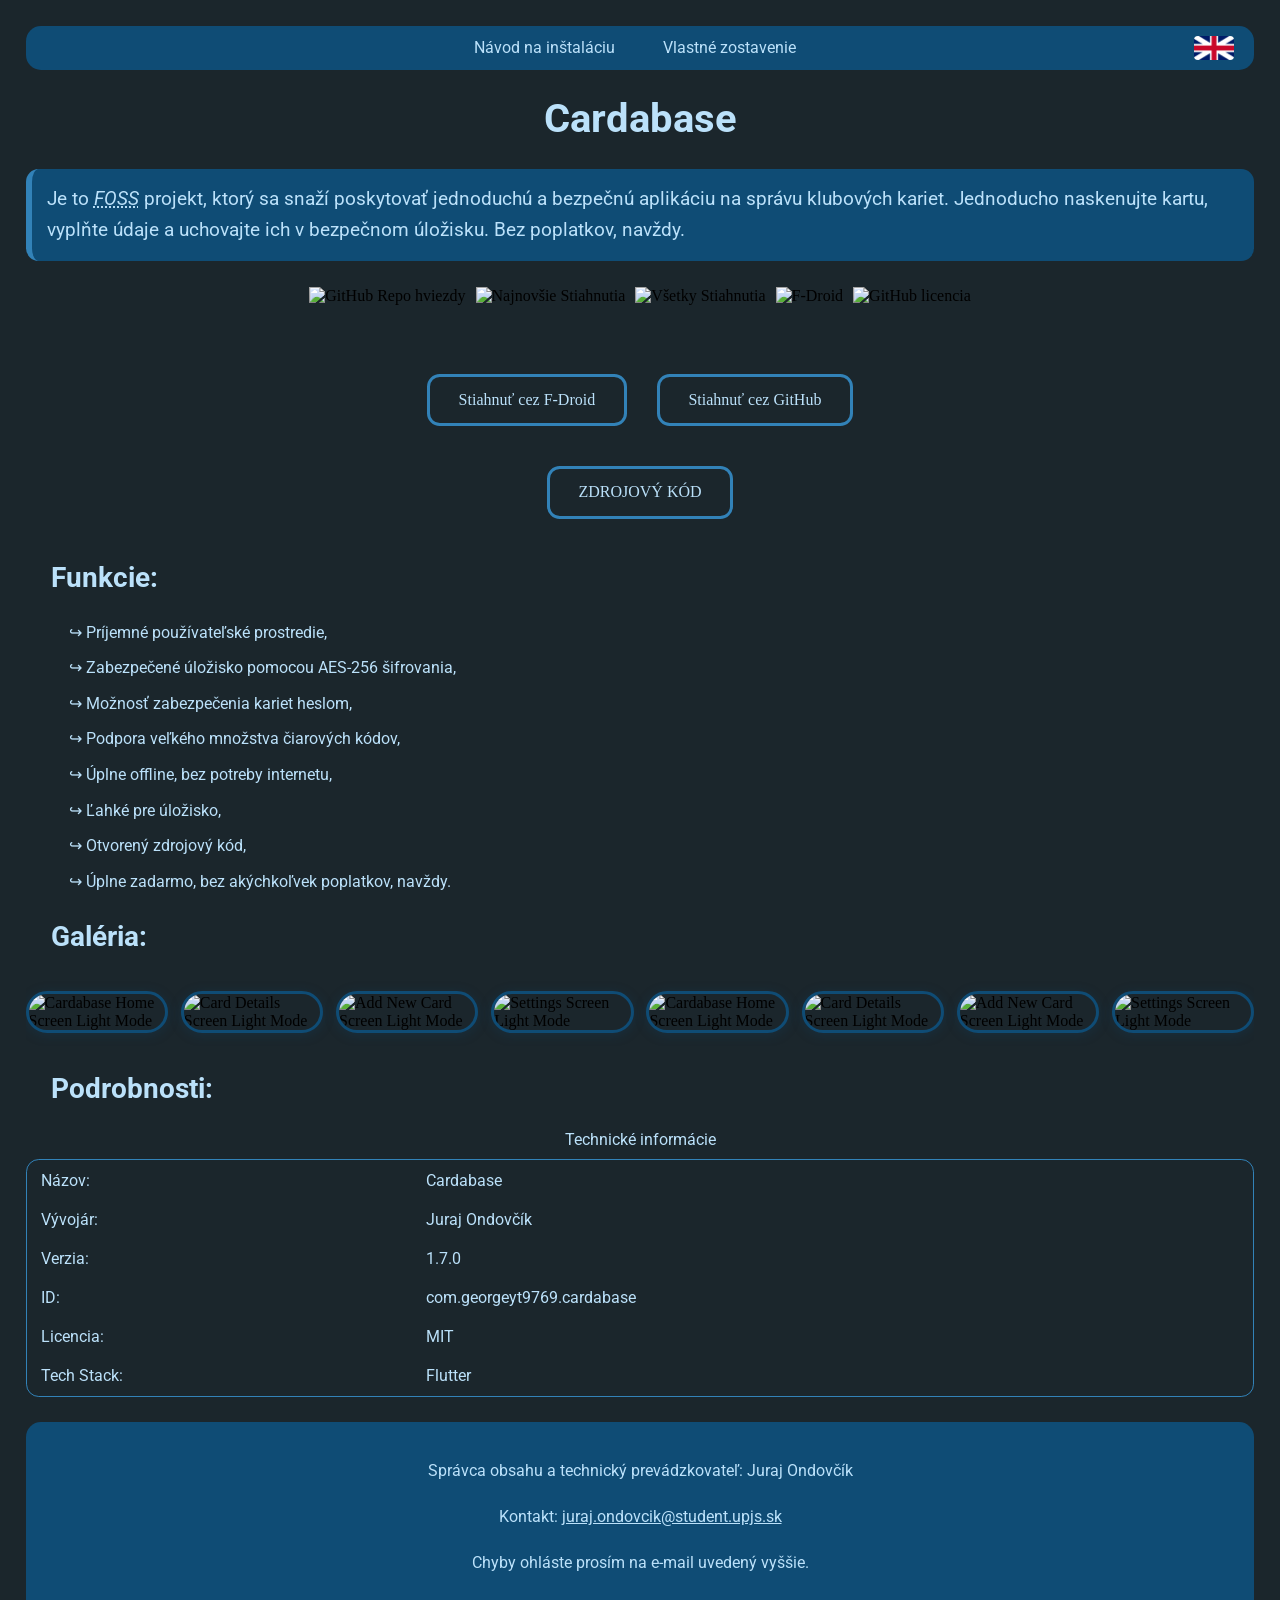
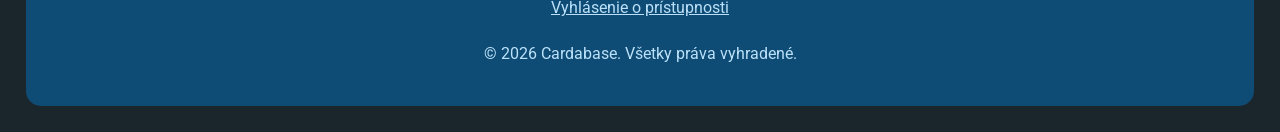
==== commit 3aa82710: "accessibility" ====
--- a/index.html
+++ b/index.html
@@ -12,9 +12,17 @@
   </head>
   <body>
     <header>
-        <nav class="navbar">
+        <nav class="navbar" aria-label="Hlavná navigácia">
             <div class="navbar_div">
-                <a href="./manual/manual.html">Návod na inštaláciu</a> <a href="./self-build/self-build.html">Vlastné zostavenie</a>
+                <div class="nav_spacer"></div>
+                <div class="nav_links">
+                    <a href="./manual/manual.html">Návod na inštaláciu</a> <a href="./self-build/self-build.html">Vlastné zostavenie</a>
+                </div>
+                <div class="nav_right">
+                    <a href="index-eng.html" class="lang_switcher" aria-label="Anglická verzia">
+                        <img src="eng.png" alt="Anglická vlajka">
+                    </a>
+                </div>
             </div>
         </nav>
     </header>
@@ -24,23 +32,21 @@
             <p>Je to <dfn><abbr title="Free and open source software">FOSS</abbr></dfn> projekt, ktorý sa snaží poskytovať jednoduchú a bezpečnú aplikáciu na správu klubových kariet. Jednoducho naskenujte kartu, vyplňte údaje a uchovajte ich v bezpečnom úložisku. Bez poplatkov, navždy.</p>
         </div>
         <div class="gh_badges_div">
-            <img alt="GitHub Repo stars" src="https://img.shields.io/github/stars/GeorgeYT9769/cardabase-app?style=for-the-badge&label=Stars">
-            <img alt="GitHub forks" src="https://img.shields.io/github/forks/GeorgeYT9769/cardabase-app?style=for-the-badge&label=Forks">
-            <img alt="Downloads@latest" src="https://img.shields.io/github/downloads/GeorgeYT9769/cardabase-app/latest/total?style=for-the-badge">
-            <img alt="GitHub Downloads (all assets, all releases)" src="https://img.shields.io/github/downloads/GeorgeYT9769/cardabase-app/total?style=for-the-badge&label=All%20Downloads">
-            <img alt="Commit Activity" src="https://img.shields.io/github/commit-activity/w/GeorgeYT9769/cardabase-app?style=for-the-badge">
+            <img alt="GitHub Repo hviezdy" src="https://img.shields.io/github/stars/GeorgeYT9769/cardabase-app?style=for-the-badge&label=Hviezdy">
+            <img alt="Najnovšie Stiahnutia" src="https://img.shields.io/github/downloads/GeorgeYT9769/cardabase-app/latest/total?style=for-the-badge&label=Najnovšie%20Stiahnutia">
+            <img alt="Všetky Stiahnutia" src="https://img.shields.io/github/downloads/GeorgeYT9769/cardabase-app/total?style=for-the-badge&label=Všetky%20Stiahnutia">
             <img alt="F-Droid" src="https://img.shields.io/f-droid/v/com.georgeyt9769.cardabase?style=for-the-badge&label=F-Droid">
-            <img alt="GitHub license" src="https://img.shields.io/github/license/GeorgeYT9769/cardabase-app?style=for-the-badge&label=License">
+            <img alt="GitHub licencia" src="https://img.shields.io/github/license/GeorgeYT9769/cardabase-app?style=for-the-badge&label=Licencia">
         </div>
         <br>
         <br>
         <div class="downloads">
-            <a href="https://f-droid.org/en/packages/com.georgeyt9769.cardabase/" target="_blank" class="btn">Stiahnuť cez F-Droid</a>
-            <a href="https://github.com/GeorgeYT9769/cardabase-app/releases/latest" target="_blank" class="btn">Stiahnuť cez GitHub</a>            
+            <a href="https://f-droid.org/en/packages/com.georgeyt9769.cardabase/" target="_blank" class="btn"  aria-label="Stiahnuť cez F-Droid (otvorí sa v novej karte)">Stiahnuť cez F-Droid</a>
+            <a href="https://github.com/GeorgeYT9769/cardabase-app/releases/latest" target="_blank" class="btn" aria-label="Stiahnuť cez GitHub (otvorí sa v novej karte)">Stiahnuť cez GitHub</a>            
         </div>
         <div class="source_code">
             <span>
-                <a href="https://github.com/GeorgeYT9769/cardabase-app" target="_blank" class="btn">ZDROJOVÝ KÓD</a>
+                <a href="https://github.com/GeorgeYT9769/cardabase-app" target="_blank" class="btn" aria-label="Zdrojový kód (otvorí sa v novej karte)">ZDROJOVÝ KÓD</a>
             </span>
         </div>
         <section id="features">
@@ -74,34 +80,37 @@
             <table>
                 <caption>Technické informácie</caption>
                 <tr>
-                    <td>Názov:</td>
+                    <th scope="row">Názov:</th>
                     <td>Cardabase</td>
                 </tr>
                 <tr>
-                    <td>Vývojár:</td>
+                    <th scope="row">Vývojár:</th>
                     <td>Juraj Ondovčík</td>
                 </tr>
                 <tr>
-                    <td>Verzia:</td>
+                    <th scope="row">Verzia:</th>
                     <td>1.7.0</td>
                 </tr>
                 <tr>
-                    <td>ID:</td>
+                    <th scope="row">ID:</th>
                     <td>com.georgeyt9769.cardabase</td>
                 </tr>
                 <tr>
-                    <td>Licencia:</td>
+                    <th scope="row">Licencia:</th>
                     <td>MIT</td>
                 </tr>
                 <tr>
-                    <td>Tech Stack:</td>
+                    <th scope="row">Tech Stack:</th>
                     <td>Flutter</td>
                 </tr>
             </table>
         </section>
     </main>
     <footer>
+        <p>Správca obsahu a technický prevádzkovateľ: Juraj Ondovčík</p>
         <p>Kontakt: <a href="mailto:juraj.ondovcik@student.upjs.sk">juraj.ondovcik@student.upjs.sk</a> </p>
+        <p>Chyby ohláste prosím na e-mail uvedený vyššie.</p>
+        <p><a href="./accessibility/accessibility.html">Vyhlásenie o prístupnosti</a></p>
         <p>© 2026 Cardabase. Všetky práva vyhradené.</p>
     </footer>
   </body>
--- a/styly.css
+++ b/styly.css
@@ -25,11 +25,6 @@
         box-shadow: none !important;
     }
 
-    ::details-content {
-        content-visibility: visible;
-        height: auto !important;
-    }
-
     .summary {
         background-color: white;
         color: black;
@@ -43,17 +38,29 @@
     --secondary: #3282B8;
     --tertiary: #BBE1FA;
     scrollbar-color: var(--secondary) var(--surface);
+}
+
+html {
+    box-sizing: border-box;
+    font-size: 16px;
+}
+
+*, *:before, *:after {
+    box-sizing: inherit;
 }    
 
 body {
     background-color: var(--surface);
-    margin: 20px;
+    margin: 2vw;
+    min-width: 0;
+    min-height: 0;
+    max-width: 100vw;
+    overflow-x: hidden;
 }
 
 .navbar {
     background-color: var(--primary);
     padding: 10px;
-    backdrop-filter: blur(15px);
     border-radius: 15px;
     animation: anime 0.5s ease-in;
 }
@@ -74,7 +81,7 @@
     text-decoration: none;
     margin-right: 10px;
     font-family: "Roboto", sans-serif;
-    font-weight: bold;
+    font-weight: normal;
 }
 
 .navbar a:hover {
@@ -84,24 +91,106 @@
 .navbar_div {
     display: flex;
     align-items: center;
+    justify-content: space-between;
+    flex-wrap: wrap;
+}
+
+.nav_spacer, .nav_right {
+    flex: 1;
+    display: flex;
+}
+
+.nav_right {
+    justify-content: flex-end;
+}
+
+.nav_links {
+    display: flex;
     justify-content: center;
-    gap: 50px;
+    gap: 3vw;
+    flex-wrap: wrap;
+}
+
+.lang_switcher img {
+    height: 24px;
+    width: auto;
+    border-radius: 4px;
+    transition: transform 0.2s ease, box-shadow 0.2s ease;
+    vertical-align: middle;
+}
+
+.lang_switcher img:hover {
+    transform: scale(1.1);
+    box-shadow: 0 0 8px var(--secondary);
 }
 
 h1 {
     font-family: "Roboto", serif;
     text-align: center;
-    margin-top: 20px;
-    color: var(--tertiary);
-    font-size: 36px;
+    margin-top: 2vw;
+    color: var(--tertiary);
+    font-size: clamp(2rem, 4vw, 2.5rem);
 }
 
 h2 {
     font-family: "Roboto", serif;
-    margin-top: 20px;
-    color: var(--tertiary);
-    margin: 24px;
-    font-size: 28px;
+    margin-top: 2vw;
+    color: var(--tertiary);
+    margin: 2vw;
+    font-size: clamp(1.3rem, 3vw, 1.75rem);
+}
+
+@media (max-width: 900px) {
+    .navbar_div {
+        gap: 2vw;
+    }
+    h1 {
+        font-size: clamp(1.5rem, 6vw, 2rem);
+    }
+    h2 {
+        font-size: clamp(1.1rem, 4vw, 1.3rem);
+    }
+    .definition_div {
+        font-size: clamp(0.95rem, 3vw, 1.1rem);
+    }
+}
+
+@media (max-width: 600px) {
+    body {
+        margin: 1vw;
+    }
+    .navbar_div {
+        flex-direction: column;
+        gap: 2vw;
+    }
+    h1 {
+        font-size: clamp(1.2rem, 8vw, 1.5rem);
+    }
+    h2 {
+        font-size: clamp(1rem, 6vw, 1.1rem);
+    }
+    .definition_div {
+        font-size: clamp(0.9rem, 5vw, 1rem);
+    }
+}
+
+@media (max-width: 400px) {
+    body {
+        margin: 1vw;
+    }
+    .navbar_div {
+        flex-direction: column;
+        gap: 2vw;
+    }
+    h1 {
+        font-size: clamp(1rem, 10vw, 1.2rem);
+    }
+    h2 {
+        font-size: clamp(0.9rem, 8vw, 1rem);
+    }
+    .definition_div {
+        font-size: clamp(0.85rem, 7vw, 0.95rem);
+    }
 }
 
 p {
@@ -131,29 +220,29 @@
 }
 
 td {
-    padding: 5px;
-    padding-left: 10px;
+    padding: 0.5vw 1vw;
 }
 
 
 table {
     border: var(--secondary) 1px solid;
     width: 100%;
-    margin-bottom: 20px;
-    border-radius: 15px;
+    margin-bottom: 2vw;
+    border-radius: 1vw;
+    table-layout: auto;
+
 }
 
 th {
-    background-color: var(--secondary);
-    color: var(--tertiary);
-    padding: 10px;
+    padding: 0.7vw 1vw;
     text-align: left;
     font-family: "Roboto", sans-serif;
+    font-weight: normal;
 }
 
 caption {
     font-family: "Roboto", sans-serif;
-    font-weight: bold;
+    font-weight: normal;
     margin-bottom: 10px;
     color: var(--tertiary);
 }
@@ -169,7 +258,7 @@
 footer a {
     color: var(--tertiary);
     text-decoration: underline;
-    font-weight: bold;
+    font-weight: normal;
     font-family: "Roboto", sans-serif;
 }
 
@@ -184,11 +273,12 @@
 .definition_div {
     display: block;
     background-color: var(--primary);
-    padding: 15px;
-    border-left: 7px solid var(--secondary);
-    border-radius: 15px;
-    margin-bottom: 20px;
-    font-family: "Roboto", sans-serif;
+    padding: 1.2vw;
+    border-left: 0.5vw solid var(--secondary);
+    border-radius: 1vw;
+    margin-bottom: 2vw;
+    font-family: "Roboto", sans-serif;
+    font-size: clamp(1rem, 2.5vw, 1.2rem);
 }
 
 .definition_div p {
@@ -208,13 +298,14 @@
 
 .btn {
     display: inline-block;
-    padding: 0.9rem 1.8rem;
-    font-size: 16px;
-    font-weight: 700;
-    color: var(--tertiary);
-    border: 3px solid var(--secondary);
-    border-radius: 15px;
-    margin: 10px;
+    padding: 0.9em 1.8em;
+    font-size: 1rem;
+    font-weight: normal;
+    font-family: "Roboto", sans-serif;
+    color: var(--tertiary);
+    border: 0.2em solid var(--secondary);
+    border-radius: 1vw;
+    margin: 1vw;
     cursor: pointer;
     position: relative;
     background-color: transparent;
@@ -244,12 +335,13 @@
 .screenshot-container {
     display: flex;
     flex-direction: row;
-    gap: 16px;
+    gap: 1vw;
     overflow-x: auto;
-    padding: 16px 0;
+    padding: 1vw 0;
     scroll-snap-type: x mandatory;
     scrollbar-width: thin;
     scrollbar-color: var(--secondary) var(--surface);
+    align-items: flex-start;
 }
 
 .screenshot-container::-webkit-scrollbar {
@@ -262,19 +354,58 @@
 }
 
 .screenshot {
-    flex: 0 0 auto;
-    width: 220px;
-    height: 480px;
-    object-fit: cover;
-    border-radius: 20px;
+    flex: 1 1 0;
+    width: 100%;
+    max-width: 220px;
+    height: auto;
+    max-height: 480px;
+    object-fit: contain;
+    border-radius: 2vw;
     box-shadow: 0 2px 12px rgba(15,76,117,0.25);
-    border: 3px solid var(--primary);
+    border: 0.3vw solid var(--primary);
     scroll-snap-align: start;
     background: var(--surface);
+    margin: 0 auto;
+}
+
+@media (max-width: 900px) {
+    .screenshot {
+        width: min(180px, 60vw);
+        height: min(320px, 90vw);
+    }
+}
+
+@media (max-width: 600px) {
+    table, th, td {
+        font-size: 0.9rem;
+    }
+    .btn {
+        font-size: 0.9rem;
+        padding: 0.7em 1.2em;
+    }
+    .screenshot {
+        width: 90vw;
+        height: 50vw;
+    }
+}
+
+@media (max-width: 400px) {
+    .screenshot {
+        width: 90vw;
+        height: 50vw;
+    }
+
+    .btn {
+        font-size: 0.8rem;
+        padding: 0.6em 1em;
+    }
+    table, th, td {
+        font-size: 0.8rem;
+    }
 }
 
 .screenshot:hover {
-    transform: scale(1.01);
+    transform: scale(1.02);
     transition: transform 0.3s ease;
 }
 
@@ -282,10 +413,28 @@
     font-family: "Roboto Mono", monospace;
     background-color: var(--surface);
     padding: 2px 6px;
-    border-radius: 5px;
+    border-radius: 8px;
+    color: var(--tertiary);
+    border: #0F4C75 solid 1px;
+    white-space: pre-wrap;
+    word-break: break-all;
+    overflow-x: auto;
+    max-width: 100%;
+    display: inline-block;
+}
+
+pre {
+    font-family: "Roboto Mono", monospace;
+    background-color: var(--surface);
     color: var(--tertiary);
     border: #0F4C75 solid 1px;
     border-radius: 8px;
+    padding: 8px 12px;
+    white-space: pre-wrap;
+    word-break: break-all;
+    overflow-x: auto;
+    max-width: 100%;
+    display: block;
 }
 
 ul {
@@ -311,14 +460,14 @@
     color: var(--tertiary);
     text-decoration: underline;
     font-family: "Roboto", sans-serif;
-    font-weight: bold;
+    font-weight: normal;
 }
 
 li a {
     color: var(--tertiary);
     text-decoration: underline;
     font-family: "Roboto", sans-serif;
-    font-weight: bold;
+    font-weight: normal;
 }
 
 .manual {
@@ -346,14 +495,14 @@
 }
 
 details a {
-    font-weight: bold;
+    font-weight: normal;
     font-family: "Roboto", sans-serif;
     color: var(--tertiary);
 }
 
 
 summary {
-    font-weight: bold;
+    font-weight: normal;
     cursor: pointer;
     font-family: "Roboto", sans-serif;
     background-color: var(--primary);
